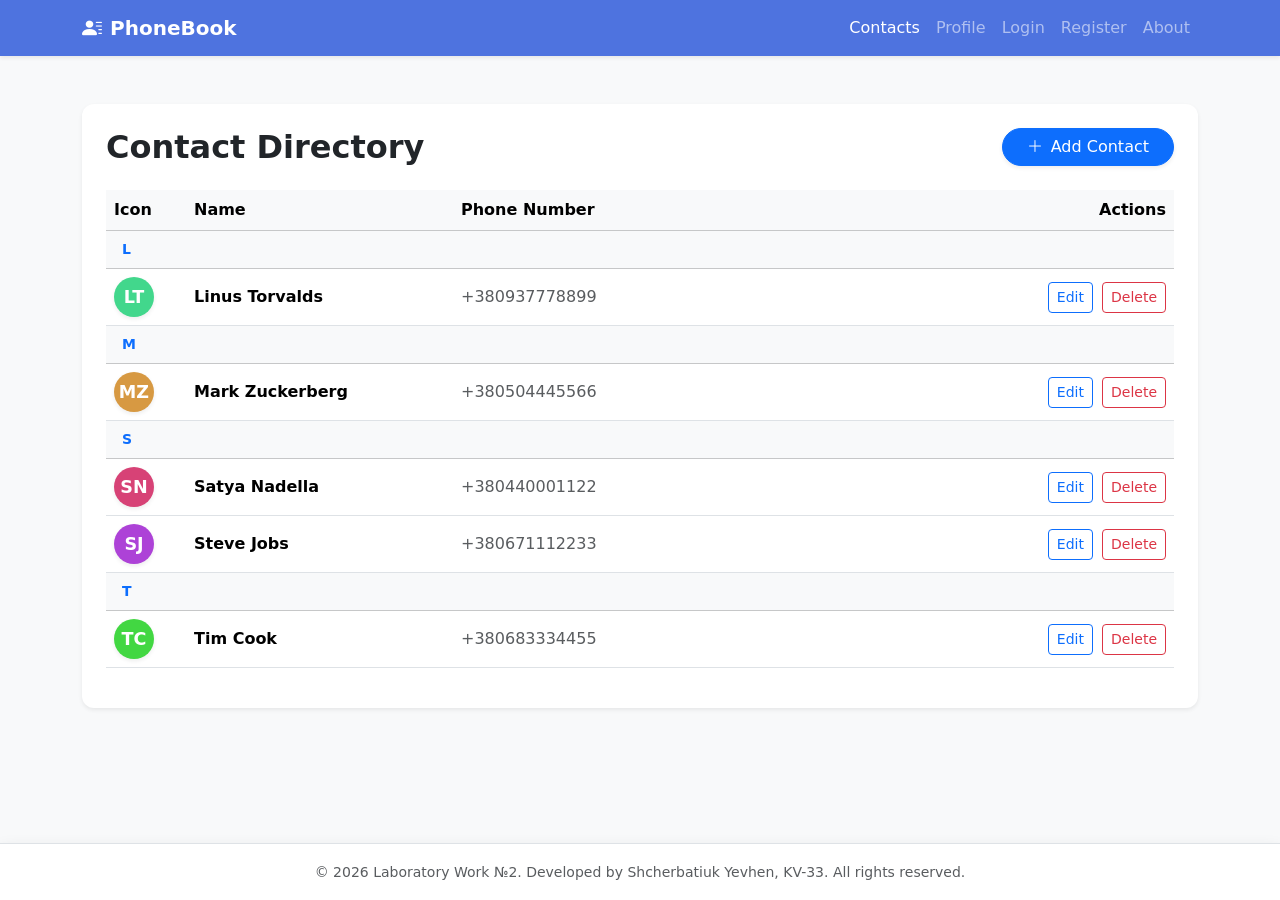
==== index.html @ 6230b43c "Initial commit" ====
<!DOCTYPE html>
<html lang="uk">
<head>
    <meta charset="UTF-8">
    <meta name="viewport" content="width=device-width, initial-scale=1.0">
    <title>PhoneBook - Контакти</title>
    <link href="https://cdn.jsdelivr.net/npm/bootstrap@5.3.3/dist/css/bootstrap.min.css" rel="stylesheet">
    <link rel="stylesheet" href="https://cdn.jsdelivr.net/npm/bootstrap-icons@1.11.3/font/bootstrap-icons.min.css">
    <link rel="icon" type="image/x-icon" href="img/icon.png">
    <link rel="stylesheet" href="css/style.css">
</head>
<body class="d-flex flex-column min-vh-100 bg-light">
    
    <nav class="navbar navbar-expand-lg navbar-dark sticky-top bg-primary mb-4 shadow-sm">
        <div class="container">
            <a class="navbar-brand fw-bold" href="index.html">
                <i class="bi bi-person-lines-fill me-2"></i>PhoneBook
            </a>
            
            <button class="navbar-toggler" type="button" data-bs-toggle="collapse" data-bs-target="#navbarNav">
                <span class="navbar-toggler-icon"></span>
            </button>

            <div class="collapse navbar-collapse" id="navbarNav">
                <ul class="navbar-nav ms-auto">
                    <li class="nav-item"><a class="nav-link active" href="index.html">Contacts</a></li>
                    <li class="nav-item"><a class="nav-link" href="profile.html">Profile</a></li>
                    <li class="nav-item"><a class="nav-link" href="login.html">Login</a></li>
                    <li class="nav-item"><a class="nav-link" href="register.html">Register</a></li>
                    <li class="nav-item"><a class="nav-link" href="about.html">About</a></li>
                </ul>
            </div>
        </div>
    </nav>

    <main class="container py-4 pb-5 mb-5">
        <div class="card shadow-sm p-4 border-0">
            <div class="d-flex justify-content-between align-items-center mb-4">
                <h2 class="fw-bold mb-0">Contact Directory</h2>
                <button class="btn btn-primary rounded-pill px-4 shadow-sm" id="add-contact-btn">
                    <i class="bi bi-plus-lg me-2"></i>Add Contact
                </button>
            </div>

            <div class="table-responsive">
                <table class="table table-hover align-middle contact-table">
                    <thead class="table-light">
                        <tr>
                            <th style="width: 80px;">Icon</th>
                            <th>Name</th>
                            <th>Phone Number</th>
                            <th class="text-end">Actions</th>
                        </tr>
                    </thead>
                    <tbody id="contact-list">
                        </tbody>
                </table>
            </div>
        </div>
    </main>

    <footer class="footer mt-auto py-3 bg-white border-top text-center shadow">
        <div class="container">
            <span class="text-muted small">© 2026 Laboratory Work №2. Developed by Shcherbatiuk Yevhen, KV-33. All rights reserved.</span>
        </div>
    </footer>

    <div class="modal fade" id="addContactModal" tabindex="-1" aria-hidden="true">
        <div class="modal-dialog modal-dialog-centered">
            <div class="modal-content border-0 shadow-lg">
                <div class="modal-header bg-primary text-white">
                    <h5 class="modal-title fw-bold">New Contact</h5>
                    <button type="button" class="btn-close btn-close-white" data-bs-dismiss="modal" aria-label="Close"></button>
                </div>
                <div class="modal-body p-4">
                    <form id="add-contact-form" novalidate>
                        <input type="hidden" id="modal-id" value="">
                        <div class="mb-3">
                            <label class="form-label small fw-bold">Full Name</label>
                            <div class="input-group">
                                <span class="input-group-text bg-light"><i class="bi bi-person"></i></span>
                                <input type="text" id="modal-name" class="form-control" 
                                    placeholder="John Doe" required minlength="3">
                                <div class="invalid-feedback">Please enter full name (minimum 3 symbols).</div>
                            </div>
                        </div>
                        <div class="mb-3">
                            <label class="form-label small fw-bold">Phone Number</label>
                            <div class="input-group">
                                <span class="input-group-text bg-light"><i class="bi bi-phone"></i></span>
                                <input type="tel" id="modal-phone" class="form-control" 
                                    placeholder="+380..." required 
                                    pattern="^\+?[0-9]{10,13}$"> <div class="invalid-feedback">Enter valid number (exmpl. +380123456789).</div>
                            </div>
                        </div>
                        <div class="d-grid mt-4">
                            <button type="submit" class="btn btn-primary py-2 fw-bold">Save Contact</button>
                        </div>
                    </form>
                </div>
            </div>
        </div>
    </div>

    <script src="https://cdn.jsdelivr.net/npm/bootstrap@5.3.3/dist/js/bootstrap.bundle.min.js"></script>
    <script type="module" src="js/app.js"></script>
</body>
</html>
---- css/style.css ----
body { 
    background-color: #f8f9fc; 
    display: flex;
    flex-direction: column;
    min-height: 100vh;
}

main { 
    flex: 1 0 auto; 
    padding-top: 20px;
    padding-bottom: 80px; 
}

footer.fixed-bottom {
    background-color: white;
    border-top: 1px solid #e3e6f0;
    padding: 15px 0;
    z-index: 1030;
}

.fade-out {
    opacity: 0;
    transform: scale(0.95) translateX(10px);
    transition: all 0.4s ease;
}

tr {
    transition: all 0.3s ease;
}

.no-scroll {
    overflow: hidden;
}
.navbar { background-color: #4e73df !important; box-shadow: 0 2px 4px rgba(0,0,0,0.1); }
.card { border: none; border-radius: 12px; box-shadow: 0 0.15rem 1.75rem 0 rgba(58, 59, 69, 0.15); overflow: hidden; }
.table-responsive { overflow: hidden; }

.avatar-circle {
    width: 42px;
    height: 42px;
    border-radius: 50%;
    display: flex;
    align-items: center;
    justify-content: center;
    color: white !important;
    font-weight: 600;
    font-size: 1.1rem;
}

@media (min-width: 577px) {
    .contact-table { table-layout: fixed; width: 100%; }
    .contact-table th:nth-child(1), .contact-table td:nth-child(1) { width: 70px; }
    .contact-table th:nth-child(2), .contact-table td:nth-child(2) { width: 25%; }
}

@media (max-width: 576px) {
    .contact-table, .contact-table tbody, .contact-table tr, .contact-table td {
        display: block !important;
        width: 100% !important;
    }
    
    .contact-table thead { display: none !important; }

    .contact-table tr:not(.table-secondary) {
        margin-bottom: 20px;
        border: 1px solid #e3e6f0 !important;
        border-radius: 15px;
        background: white !important;
        padding: 15px;
    }

    .contact-table td { border: none !important; padding: 5px 0 !important; text-align: center !important; }

    .contact-table td:nth-child(1) {
        display: flex !important;
        justify-content: center !important;
        background: transparent !important;
    }

    .avatar-circle {
        margin-bottom: 10px;
        width: 50px !important;
        height: 50px !important;
    }

    .contact-table .btn {
        display: block !important;
        width: 100% !important;
        margin: 5px 0 !important;
    }
}
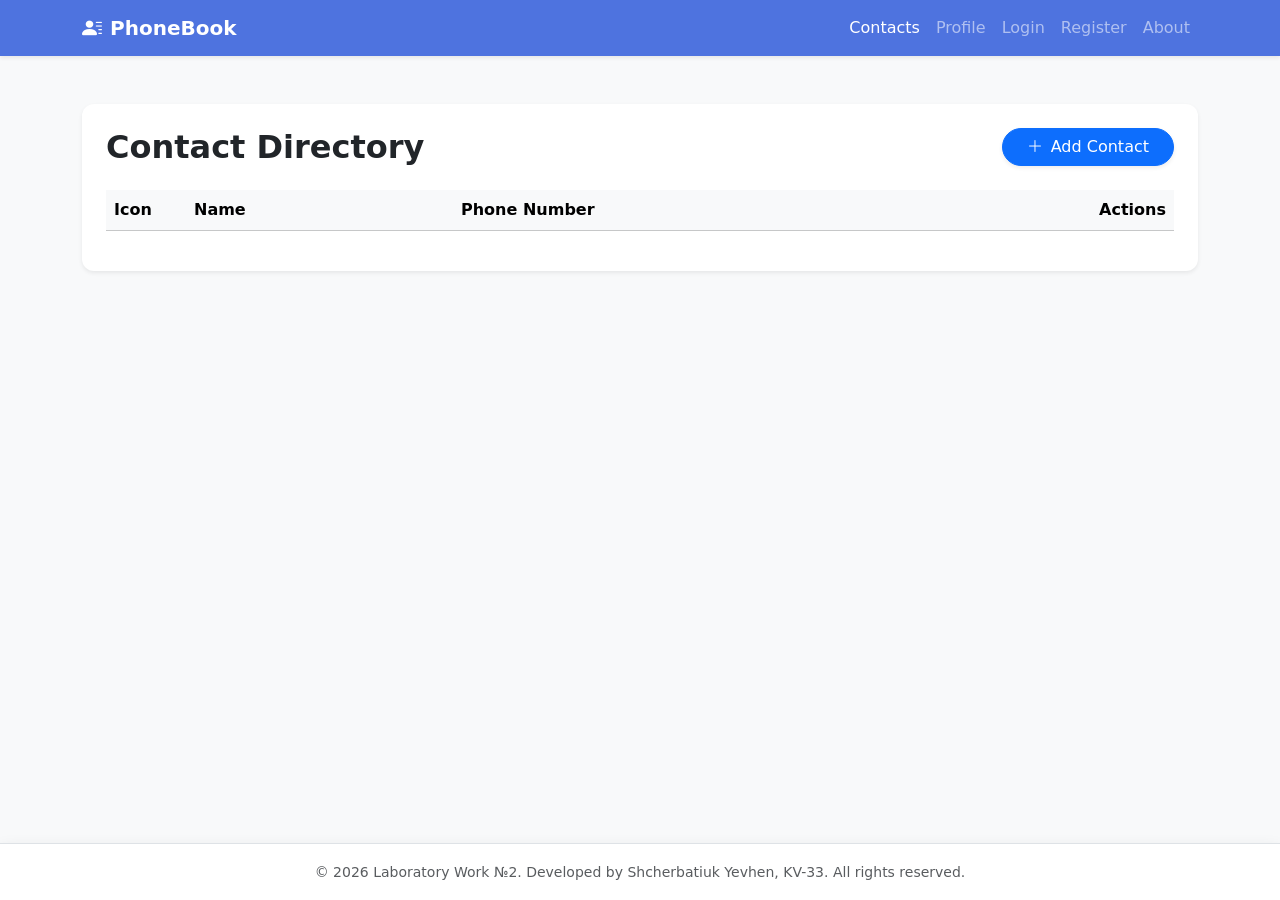
==== commit 0c5f0956: "login and registration fix" ====
--- a/index.html
+++ b/index.html
@@ -80,7 +80,7 @@
                             <div class="input-group">
                                 <span class="input-group-text bg-light"><i class="bi bi-person"></i></span>
                                 <input type="text" id="modal-name" class="form-control" 
-                                    placeholder="John Doe" required minlength="3">
+                                    placeholder="John Doe" required minlength="3" autocomplete="off">
                                 <div class="invalid-feedback">Please enter full name (minimum 3 symbols).</div>
                             </div>
                         </div>
@@ -90,7 +90,8 @@
                                 <span class="input-group-text bg-light"><i class="bi bi-phone"></i></span>
                                 <input type="tel" id="modal-phone" class="form-control" 
                                     placeholder="+380..." required 
-                                    pattern="^\+?[0-9]{10,13}$"> <div class="invalid-feedback">Enter valid number (exmpl. +380123456789).</div>
+                                    pattern="^\+?[0-9]{10,13}$" autocomplete="off"> 
+                                <div class="invalid-feedback">Enter valid number (exmpl. +380123456789).</div>
                             </div>
                         </div>
                         <div class="d-grid mt-4">
